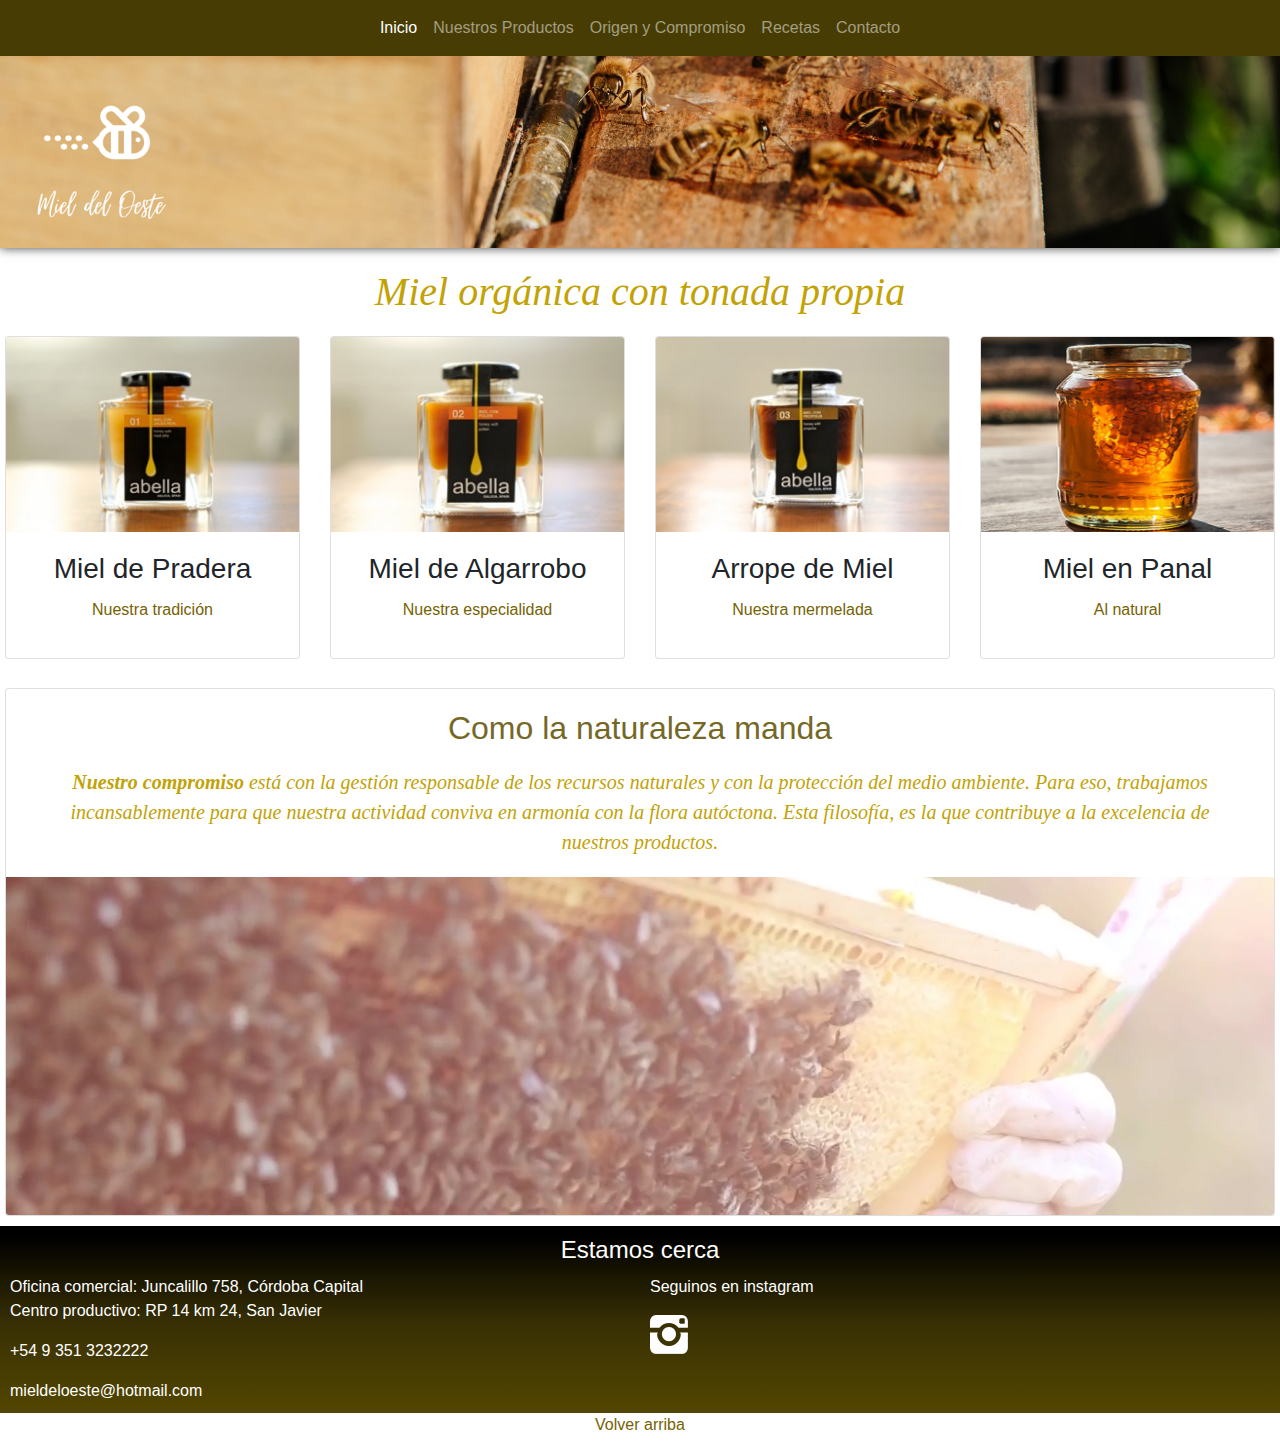
==== index.html @ 7d0bd78a "modifiqué el logo de la abeja y el href al index" ====
<!DOCTYPE html>
<html lang="en">

<head>
    <meta charset="UTF-8">
    <meta name="viewport" content="width=device-width, initial-scale=1, shrink-to-fit=no">
    <meta name="description" content="Somos productores de miel orgánica en las sierras de Córdoba. Envasada en origen sin aditivos ni conservantes. Del panal a tu mesa.">
    <meta name="keywords" content="miel, receta, caramelizada, te, propiedades, pollo, mostaza, galleta, house, mate, curar, pura, endulzar, dulce, mielina, argentina, azucarada, arrope, bebes, honey, bee, abeja, natural, nutrición, calidad, alimento, derivado">
    <link rel="icon" type="image/png" href="images/logo-abaja-color-sin-color-ico.png">
    <link rel="stylesheet" href="https://stackpath.bootstrapcdn.com/bootstrap/4.3.1/css/bootstrap.min.css"
        integrity="sha384-ggOyR0iXCbMQv3Xipma34MD+dH/1fQ784/j6cY/iJTQUOhcWr7x9JvoRxT2MZw1T" crossorigin="anonymous">
    <link rel="stylesheet" href="css/Styles.css">
    <link rel="preconnect" href="https://fonts.gstatic.com">
    <link href="https://fonts.googleapis.com/css2?family=Montserrat:wght@200;400;600&display=swap" rel="stylesheet">
    <title>Miel Orgánica | Miel del Oeste</title>
</head>

<body>
    <header class="header__fondo">
        <a name="arriba"></a>
        <nav class="navbar navbar-expand-lg navbar-dark" style="background-color: #473c03;">
            <button class="navbar-toggler" type="button" data-toggle="collapse" data-target="#navbarText"
                aria-controls="navbarText" aria-expanded="false" aria-label="Toggle navigation">
                <span class="navbar-toggler-icon"></span>
            </button>
            <div class="collapse navbar-collapse" id="navbarText">
                <ul class="navbar-nav mr-auto ml-auto">
                    <li class="nav-item active">
                        <a class="nav-link" href="index.html">Inicio <span
                                class="sr-only">(current)</span></a>
                    </li>
                    <li class="nav-item">
                        <a class="nav-link" href="pages/productos.html">Nuestros Productos</a>
                    </li>
                    <li class="nav-item">
                        <a class="nav-link" href="pages/origen-y-compromiso.html">Origen y Compromiso</a>
                    </li>
                    <li class="nav-item">
                        <a class="nav-link" href="pages/recetas.html">Recetas</a>
                    </li>
                    <li class="nav-item">
                        <a class="nav-link" href="pages/contacto.html">Contacto</a>
                    </li>
                </ul>
            </div>
        </nav>
        <div>
            <a href="index.html"><img src="images/logo-miel-del-oeste_sin-fondo.png"
                    width="15%" height="15%" style="display: block; margin-left:5px ;margin-right: auto;"
                    class="header__logo" data-toggle="tooltip" data-placement="right" title="Bzzz" alt="logo_abeja"></a>
        </div>
    </header>

    <section style="margin: 5px; text-align: center;">
        <h1 class="main__slogan">Miel orgánica con tonada propia</h1>
    </section>

    <section style="margin: 5px">
        <div class="row row-cols-1 row-cols-md-2">
            <div class="col mb-4">
                <div class="card">
                    <a href="pages/productos.html"><img src="images/miel-de-pradera.jpg" class="card-img-top imagen"
                            alt="miel de algarrobo"></a>
                    <div class="card-body">
                        <h3 class="card-title">Miel de Pradera</h3>
                        <a style="text-decoration: none; color:#756202" href="pages/productos.html">
                            <p>Nuestra tradición</p>
                        </a>
                    </div>
                </div>
            </div>
            <div class="col mb-4">
                <div class="card">
                    <a href="pages/productos.html"><img src="images/miel-de-algarrobo.jpg" class="card-img-top imagen"
                            alt="miel de algarrobo"></a>
                    <div class="card-body">
                        <h3 class="card-title">Miel de Algarrobo</h3>
                        <a style="text-decoration: none; color:#756202" href="pages/productos.html">
                            <p>Nuestra especialidad</p>
                        </a>
                    </div>
                </div>
            </div>
            <div class="col mb-4">
                <div class="card">
                    <a href="pages/productos.html"><img src="images/arrope-de-miel.jpg" class="card-img-top imagen"
                            alt="arrope de miel"></a>
                    <div class="card-body">
                        <h3 class="card-title">Arrope de Miel</h3>
                        <a style="text-decoration: none; color:#756202" href="pages/productos.html">
                            <p>Nuestra mermelada</p>
                        </a>
                    </div>
                </div>
            </div>
            <div class="col mb-4">
                <div class="card">
                    <a href="pages/productos.html"><img src="images/miel-en-panal.png" class="card-img-top imagen"
                            alt="miel en panal"></a>
                    <div class="card-body">
                        <h3 class="card-title">Miel en Panal</h3>
                        <a style="text-decoration: none; color:#756202" href="pages/productos.html">
                            <p>Al natural</p>
                        </a>
                    </div>
                </div>
            </div>
        </div>
    </section>

    <section style="margin: 5px">
        <div class="card">
            <div class="card-body">
                <h2 style="text-align: center">Como la naturaleza manda</h2>
                <p class="card-text main__parrafo">
                    <strong>Nuestro compromiso</strong> está con la gestión responsable de los recursos
                    naturales y
                    con la protección del medio ambiente. Para eso, trabajamos incansablemente para que nuestra
                    actividad
                    conviva en armonía con la flora autóctona. Esta filosofía, es la que contribuye a la excelencia de
                    nuestros productos.
                </p>
            </div>
            <video src="video/honey-bees.mp4" autoplay loop muted class="card-img-bottom" alt="abejas_volando"></video>
        </div>
    </section>

    <div class="footer__fondo">
        <footer>
            <h4 style="text-align: center; margin: 0px;">Estamos cerca</h4>
            <div id="footer__grid">
                <div class="item">
                    <p>Oficina comercial: Juncalillo 758, Córdoba Capital<br> Centro productivo: RP 14 km 24, San Javier
                    </p>
                    <p>+54 9 351 3232222</p>
                    <a style="text-decoration: none; color:white"
                        href="mailto:mieldeloeste@hotmail.com">mieldeloeste@hotmail.com</a>
                </div>
                <div class="item">
                    <p>Seguinos en instagram</p>
                    <a href=https://www.instagram.com/mieldeloeste><img src="images/logo-instagram.png"
                            alt="instagram"></a>
                </div>
            </div>
        </footer>
    </div>

    <div>
        <a class="footer__quitarLink" href="#arriba">
            <p style="text-align: center;">Volver arriba</p>
        </a>
    </div>
    <script src="https://code.jquery.com/jquery-3.3.1.slim.min.js"
        integrity="sha384-q8i/X+965DzO0rT7abK41JStQIAqVgRVzpbzo5smXKp4YfRvH+8abtTE1Pi6jizo"
        crossorigin="anonymous"></script>
    <script src="https://cdnjs.cloudflare.com/ajax/libs/popper.js/1.14.7/umd/popper.min.js"
        integrity="sha384-UO2eT0CpHqdSJQ6hJty5KVphtPhzWj9WO1clHTMGa3JDZwrnQq4sF86dIHNDz0W1"
        crossorigin="anonymous"></script>
    <script src="https://stackpath.bootstrapcdn.com/bootstrap/4.3.1/js/bootstrap.min.js"
        integrity="sha384-JjSmVgyd0p3pXB1rRibZUAYoIIy6OrQ6VrjIEaFf/nJGzIxFDsf4x0xIM+B07jRM"
        crossorigin="anonymous"></script>
    <script>
        $(function () {
            $('[data-toggle="tooltip"]').tooltip()
        })

        $(function () {
            $('[data-toggle="popover"]').popover()
        })
    </script>

</body>

</html>
---- css/Styles.css ----
@charset "UTF-8";
h1 {
  color: #F7DB4F; }

h2 {
  color: #756826; }

ul li {
  color: #756826; }

ol li {
  color: #756826; }

.parrafoSimple {
  color: #F7DB4F; }

.imagen {
  opacity: 1;
  display: block;
  width: 100%;
  height: auto;
  transition: .5s ease;
  backface-visibility: hidden; }

.card:hover .imagen {
  opacity: 0.3; }

h1 {
  text-align: center; }

body {
  margin: 0; }

/*Promo*/
/*Promo*/
/*Card-body Home*/
.card-body {
  text-align: center; }

/*Card-body Home*/
/*Menu Header*/
.header__fondo {
  background-image: url(../images/apiary_header.jpg);
  background-position: bottom;
  background-repeat: no-repeat;
  background-size: cover;
  position: relative;
  width: 100%;
  box-shadow: 0 0 10px rgba(0, 0, 0, 0.75); }

.header__logo:hover {
  transform: scale(1.1, 1.1); }

/*Menu Header*/
/*Footer*/
.footer__fondo {
  background-image: linear-gradient(to bottom, black, #383004, #534600);
  color: white;
  display: block;
  width: 100%;
  border-top: solid 10px black;
  margin: 10px 0px 0px 0px; }

#footer__grid {
  display: grid;
  grid-template-columns: 1fr 1fr; }

#footer__grid .item {
  border: hidden;
  padding: 10px; }

.footer__quitarLink {
  text-decoration: none;
  color: #756202; }

a:hover {
  text-decoration: none;
  color: black; }

a:active {
  text-decoration: none;
  color: grey; }

/*Footer*/
html {
  font-family: 'Montserrat', sans-serif; }

.main__slogan, .main__bajada, .main__parrafo, .main__promo {
  margin: 20px;
  text-align: center;
  height: 100%;
  color: #C2A204;
  font-family: 'Avantgarde', TeX Gyre Adventor, URW Gothic L, serif;
  font-style: oblique;
  font-size: 40px; }

.main__bajada {
  margin: 10px 10px 50px;
  font-size: 30px; }

.main__parrafo {
  font-size: 1.25rem; }

.main__promo {
  padding: 20px 0;
  height: auto;
  background-color: #F7DB4F;
  color: white;
  font-size: 1.25rem; }

/*INICIO*/
/*Grid Miel Orgánica*/
#productos {
  display: grid;
  grid-template-columns: 1fr 1fr 1fr 1fr;
  justify-content: space-around; }

#productos .item {
  border: hidden;
  padding: 5px;
  color: #C2A204;
  text-align: center; }

#productos .item:hover {
  opacity: 0.5; }

/*Grid Miel Orgánica*/
/*Flexbox de la home para video home*/
.contenidoHome {
  display: flex;
  flex-direction: row;
  justify-content: center;
  align-items: center;
  margin: 0px 5px; }

.contenidoHome .item {
  padding: 5px;
  margin: 0px 5px; }

/*Flexbox de la home para video home*/
/*RECETAS*/
/*Grid de la sección de recetas*/
#recetas {
  display: grid;
  grid-template-columns: auto;
  grid-template-rows: 1fr; }

#recetas .item {
  border: hidden;
  padding: 10px;
  text-align: center; }

#recetas .item:hover {
  transform: scale(1.1, 1.1); }

/*Grid de la sección de recetas*/
/*NUESTROS PRODUCTOS*/
/*Grid Nuestros Productos*/
#nuestrosProd {
  display: grid;
  grid-template-columns: 1fr 1fr;
  grid-template-rows: 1fr 1fr;
  justify-content: space-around;
  margin: 5px; }

#nuestrosProd .item {
  border: hidden;
  padding: 5px;
  text-align: center; }

/*Grid Nuestros Productos*/
/*ORIGEN Y COMPROMISO*/
/*Grid de Origen y ompromiso*/
#origen {
  display: grid;
  grid-template-columns: auto;
  grid-template-rows: 1fr;
  justify-content: space-around;
  margin: 5px; }

#origen .item {
  border: hidden;
  margin: 5px 20px 5px 5px;
  text-align: center; }

/*Grid de Origen y ompromiso*/
.main__promo {
  display: none; }
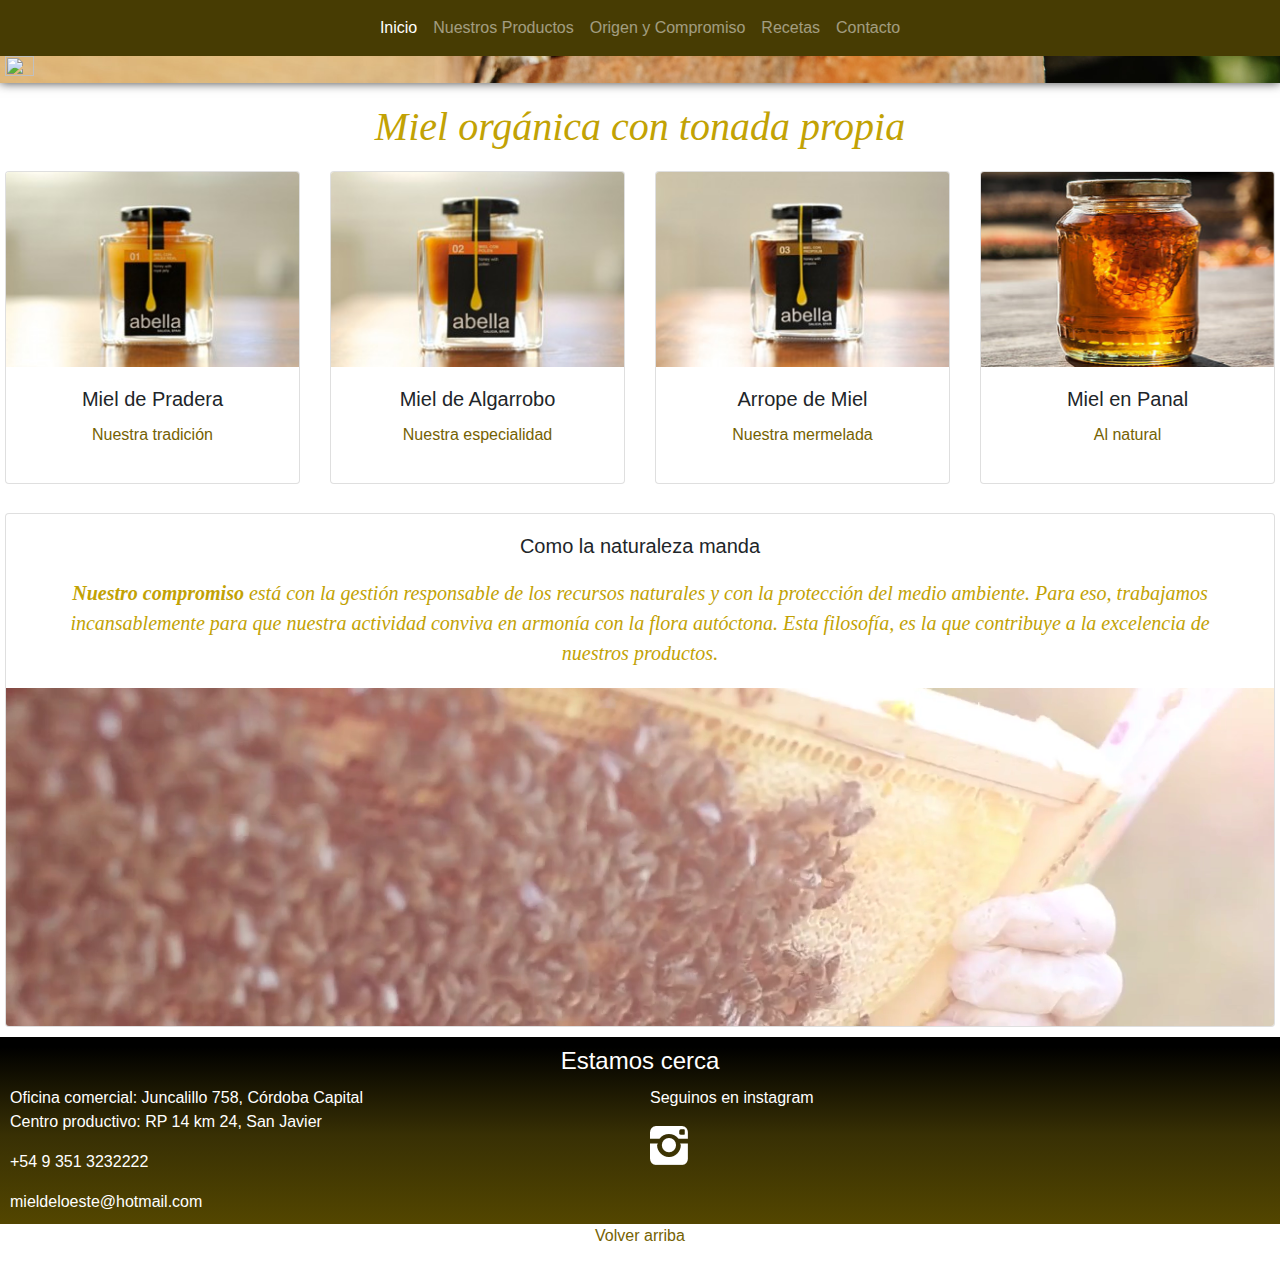
==== commit 0cf41b20: "corregí el index files" ====
--- a/index.html
+++ b/index.html
@@ -4,15 +4,13 @@
 <head>
     <meta charset="UTF-8">
     <meta name="viewport" content="width=device-width, initial-scale=1, shrink-to-fit=no">
-    <meta name="description" content="Somos productores de miel orgánica en las sierras de Córdoba. Envasada en origen sin aditivos ni conservantes. Del panal a tu mesa.">
-    <meta name="keywords" content="miel, receta, caramelizada, te, propiedades, pollo, mostaza, galleta, house, mate, curar, pura, endulzar, dulce, mielina, argentina, azucarada, arrope, bebes, honey, bee, abeja, natural, nutrición, calidad, alimento, derivado">
-    <link rel="icon" type="image/png" href="images/logo-abaja-color-sin-color-ico.png">
+    <link rel="icon" type="image/png"  href="images/logo-abaja-color-sin-color-ico.png">
     <link rel="stylesheet" href="https://stackpath.bootstrapcdn.com/bootstrap/4.3.1/css/bootstrap.min.css"
-        integrity="sha384-ggOyR0iXCbMQv3Xipma34MD+dH/1fQ784/j6cY/iJTQUOhcWr7x9JvoRxT2MZw1T" crossorigin="anonymous">
+    integrity="sha384-ggOyR0iXCbMQv3Xipma34MD+dH/1fQ784/j6cY/iJTQUOhcWr7x9JvoRxT2MZw1T" crossorigin="anonymous">
     <link rel="stylesheet" href="css/Styles.css">
     <link rel="preconnect" href="https://fonts.gstatic.com">
     <link href="https://fonts.googleapis.com/css2?family=Montserrat:wght@200;400;600&display=swap" rel="stylesheet">
-    <title>Miel Orgánica | Miel del Oeste</title>
+    <title>Miel del Oeste</title>
 </head>
 
 <body>
@@ -26,7 +24,7 @@
             <div class="collapse navbar-collapse" id="navbarText">
                 <ul class="navbar-nav mr-auto ml-auto">
                     <li class="nav-item active">
-                        <a class="nav-link" href="index.html">Inicio <span
+                        <a class="nav-link" href="../Trabajo Final/index.html">Inicio <span
                                 class="sr-only">(current)</span></a>
                     </li>
                     <li class="nav-item">
@@ -45,24 +43,23 @@
             </div>
         </nav>
         <div>
-            <a href="index.html"><img src="images/logo-miel-del-oeste_sin-fondo.png"
-                    width="15%" height="15%" style="display: block; margin-left:5px ;margin-right: auto;"
-                    class="header__logo" data-toggle="tooltip" data-placement="right" title="Bzzz" alt="logo_abeja"></a>
+            <a href="../Trabajo Final/index.html"><img
+                    src="../Trabajo Final/images/logo-miel-del-oeste_sin-fondo.png" width="15%" height="15%"
+                    style="display: block; margin-left:5px ;margin-right: auto;" class="header__logo"  data-toggle="tooltip" data-placement="right" title="Bzzz"></a>
         </div>
     </header>
 
     <section style="margin: 5px; text-align: center;">
-        <h1 class="main__slogan">Miel orgánica con tonada propia</h1>
+        <h2 class="main__slogan">Miel orgánica con tonada propia</h2>
     </section>
 
     <section style="margin: 5px">
         <div class="row row-cols-1 row-cols-md-2">
             <div class="col mb-4">
                 <div class="card">
-                    <a href="pages/productos.html"><img src="images/miel-de-pradera.jpg" class="card-img-top imagen"
-                            alt="miel de algarrobo"></a>
+                    <a href="pages/productos.html"><img src="images/miel-de-pradera.jpg" class="card-img-top imagen" alt="miel de algarrobo"></a>
                     <div class="card-body">
-                        <h3 class="card-title">Miel de Pradera</h3>
+                        <h5 class="card-title">Miel de Pradera</h5>
                         <a style="text-decoration: none; color:#756202" href="pages/productos.html">
                             <p>Nuestra tradición</p>
                         </a>
@@ -71,10 +68,9 @@
             </div>
             <div class="col mb-4">
                 <div class="card">
-                    <a href="pages/productos.html"><img src="images/miel-de-algarrobo.jpg" class="card-img-top imagen"
-                            alt="miel de algarrobo"></a>
+                    <a href="pages/productos.html"><img src="images/miel-de-algarrobo.jpg" class="card-img-top imagen" alt="miel de algarrobo"></a>
                     <div class="card-body">
-                        <h3 class="card-title">Miel de Algarrobo</h3>
+                        <h5 class="card-title">Miel de Algarrobo</h5>
                         <a style="text-decoration: none; color:#756202" href="pages/productos.html">
                             <p>Nuestra especialidad</p>
                         </a>
@@ -83,10 +79,9 @@
             </div>
             <div class="col mb-4">
                 <div class="card">
-                    <a href="pages/productos.html"><img src="images/arrope-de-miel.jpg" class="card-img-top imagen"
-                            alt="arrope de miel"></a>
+                    <a href="pages/productos.html"><img src="images/arrope-de-miel.jpg" class="card-img-top imagen" alt="arrope de miel"></a>
                     <div class="card-body">
-                        <h3 class="card-title">Arrope de Miel</h3>
+                        <h5 class="card-title">Arrope de Miel</h5>
                         <a style="text-decoration: none; color:#756202" href="pages/productos.html">
                             <p>Nuestra mermelada</p>
                         </a>
@@ -95,10 +90,9 @@
             </div>
             <div class="col mb-4">
                 <div class="card">
-                    <a href="pages/productos.html"><img src="images/miel-en-panal.png" class="card-img-top imagen"
-                            alt="miel en panal"></a>
+                    <a href="pages/productos.html"><img src="images/miel-en-panal.png" class="card-img-top imagen" alt="miel en panal"></a>
                     <div class="card-body">
-                        <h3 class="card-title">Miel en Panal</h3>
+                        <h5 class="card-title">Miel en Panal</h5>
                         <a style="text-decoration: none; color:#756202" href="pages/productos.html">
                             <p>Al natural</p>
                         </a>
@@ -111,17 +105,16 @@
     <section style="margin: 5px">
         <div class="card">
             <div class="card-body">
-                <h2 style="text-align: center">Como la naturaleza manda</h2>
+                <h5 style="text-align: center">Como la naturaleza manda</h5>
                 <p class="card-text main__parrafo">
                     <strong>Nuestro compromiso</strong> está con la gestión responsable de los recursos
                     naturales y
                     con la protección del medio ambiente. Para eso, trabajamos incansablemente para que nuestra
                     actividad
                     conviva en armonía con la flora autóctona. Esta filosofía, es la que contribuye a la excelencia de
-                    nuestros productos.
-                </p>
+                    nuestros productos. </p>
             </div>
-            <video src="video/honey-bees.mp4" autoplay loop muted class="card-img-bottom" alt="abejas_volando"></video>
+            <video src="video/honey-bees.mp4" autoplay loop muted class="card-img-bottom" alt="abejas volando"></video>
         </div>
     </section>
 
@@ -138,8 +131,7 @@
                 </div>
                 <div class="item">
                     <p>Seguinos en instagram</p>
-                    <a href=https://www.instagram.com/mieldeloeste><img src="images/logo-instagram.png"
-                            alt="instagram"></a>
+                    <a href=https://www.instagram.com/mieldeloeste><img src="images/logo-instagram.png"></a>
                 </div>
             </div>
         </footer>
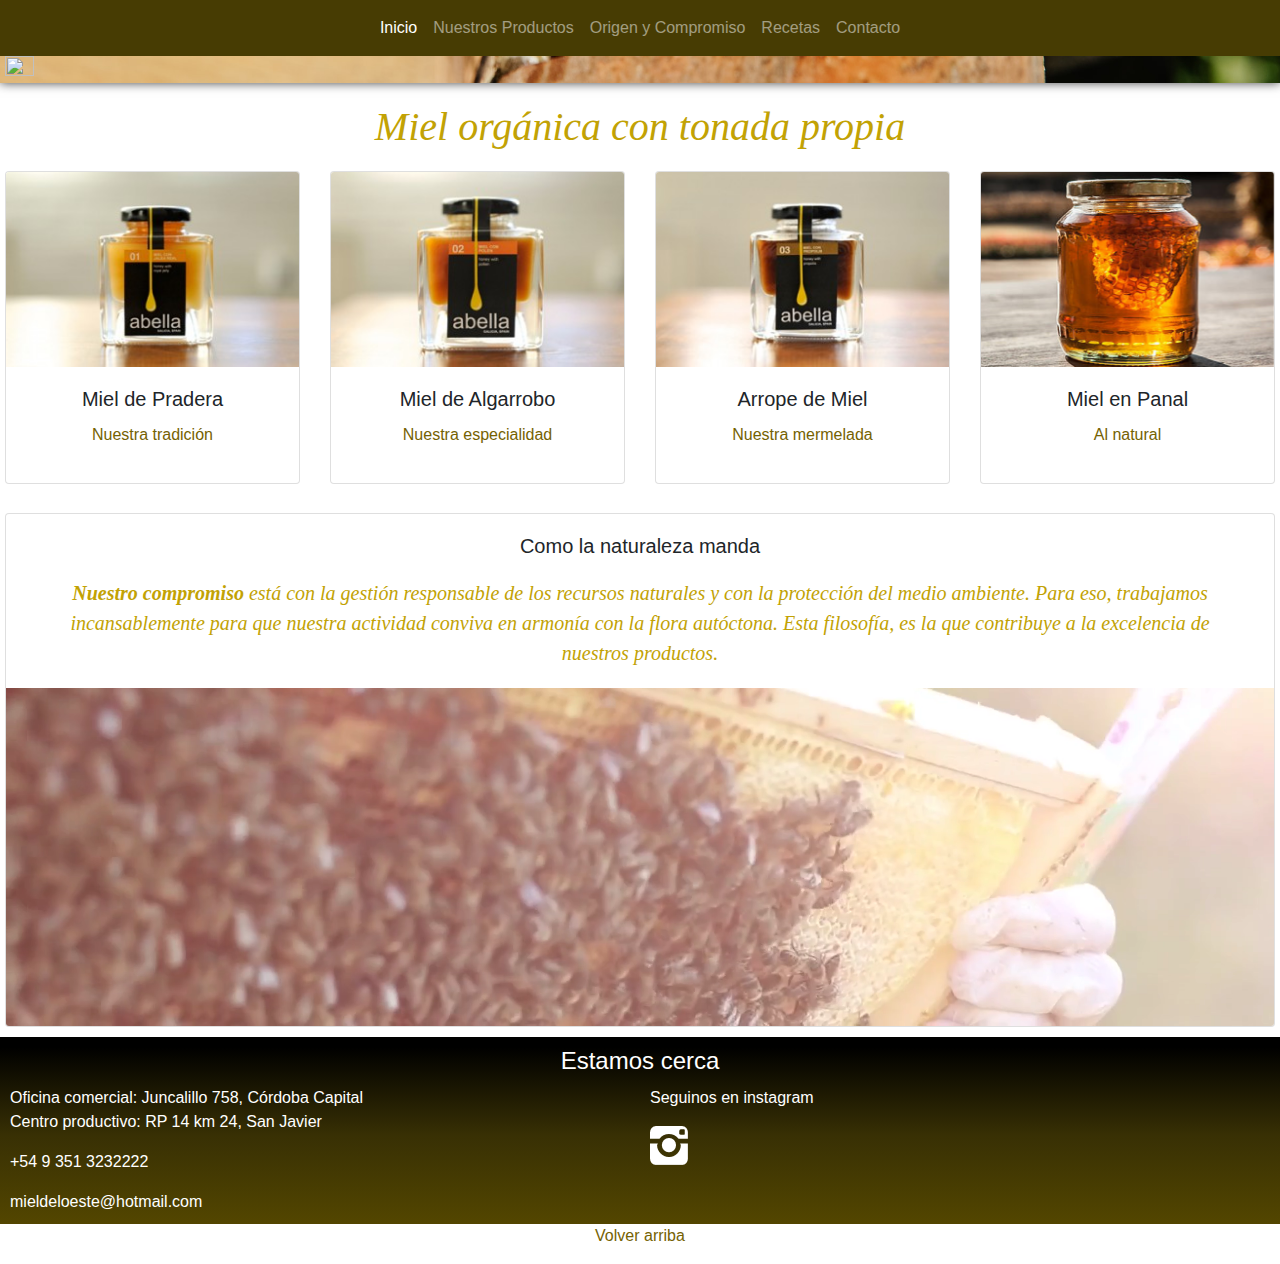
==== commit cfa5f9db: "volví a modidicar el index por miel_del_oeste en los links de trabajo final" ====
--- a/index.html
+++ b/index.html
@@ -24,7 +24,7 @@
             <div class="collapse navbar-collapse" id="navbarText">
                 <ul class="navbar-nav mr-auto ml-auto">
                     <li class="nav-item active">
-                        <a class="nav-link" href="../Trabajo Final/index.html">Inicio <span
+                        <a class="nav-link" href="../miel_del_oeste/index.html">Inicio <span
                                 class="sr-only">(current)</span></a>
                     </li>
                     <li class="nav-item">
@@ -43,8 +43,8 @@
             </div>
         </nav>
         <div>
-            <a href="../Trabajo Final/index.html"><img
-                    src="../Trabajo Final/images/logo-miel-del-oeste_sin-fondo.png" width="15%" height="15%"
+            <a href="../miel_del_oeste/index.html"><img
+                    src="../miel_del_oeste/images/logo-miel-del-oeste_sin-fondo.png" width="15%" height="15%"
                     style="display: block; margin-left:5px ;margin-right: auto;" class="header__logo"  data-toggle="tooltip" data-placement="right" title="Bzzz"></a>
         </div>
     </header>
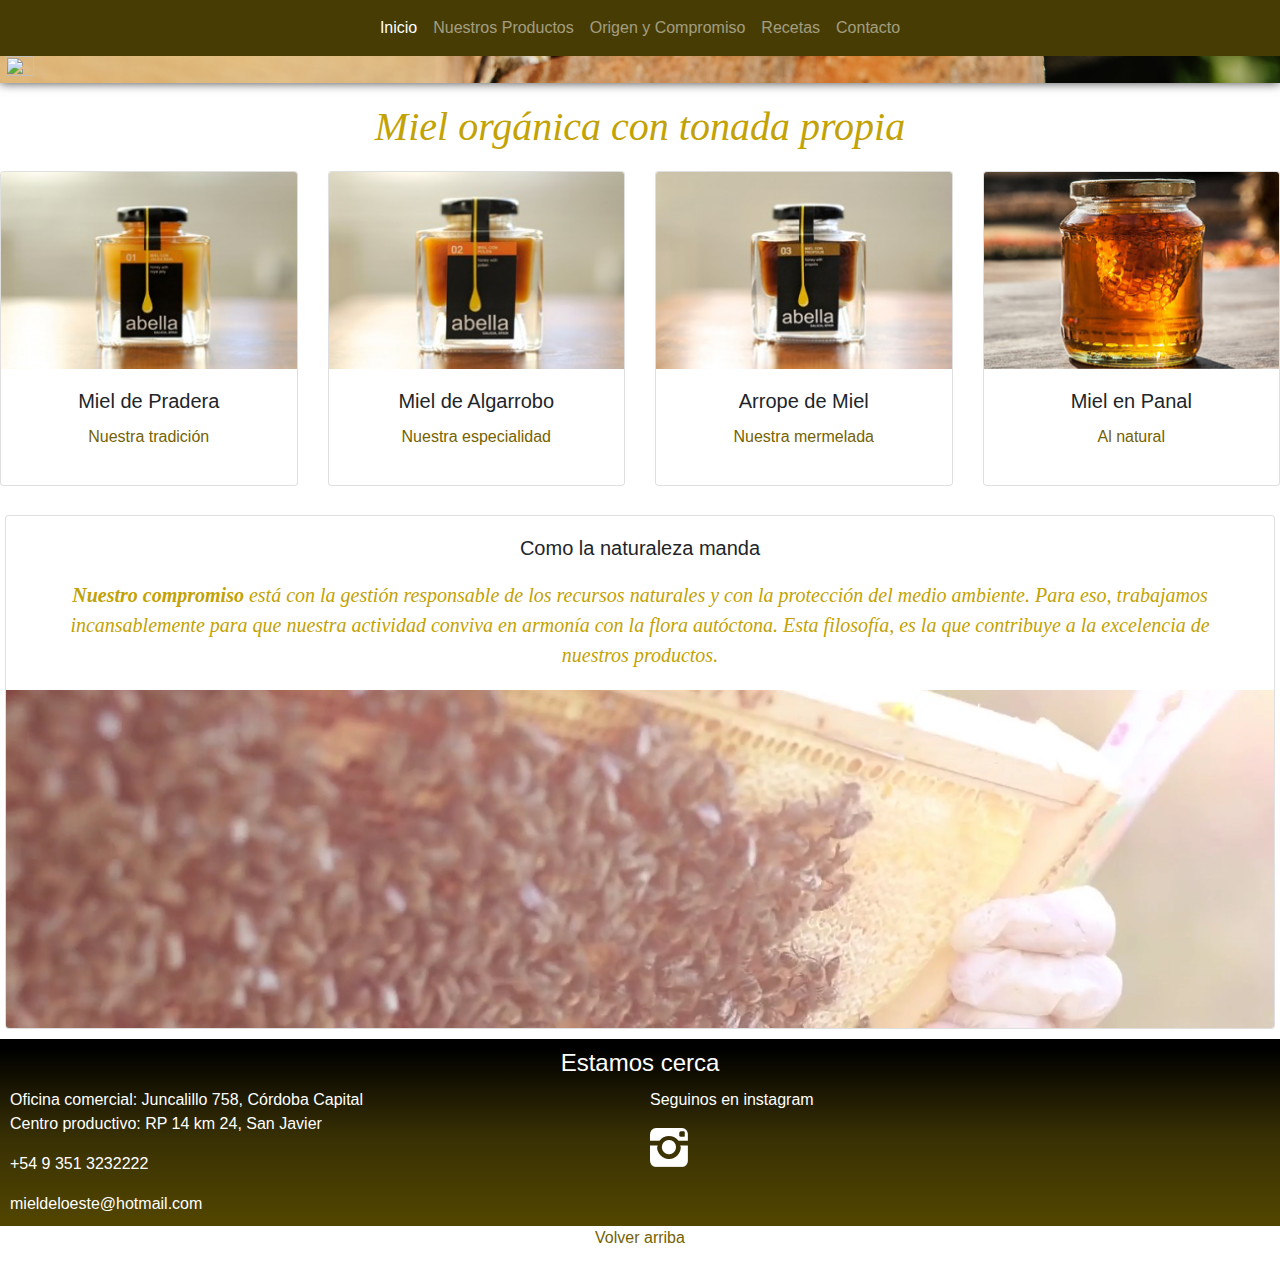
==== commit c0a0f026: "index" ====
--- a/index.html
+++ b/index.html
@@ -53,7 +53,7 @@
         <h2 class="main__slogan">Miel orgánica con tonada propia</h2>
     </section>
 
-    <section style="margin: 5px">
+    <section style="margin: 5px 0px">
         <div class="row row-cols-1 row-cols-md-2">
             <div class="col mb-4">
                 <div class="card">
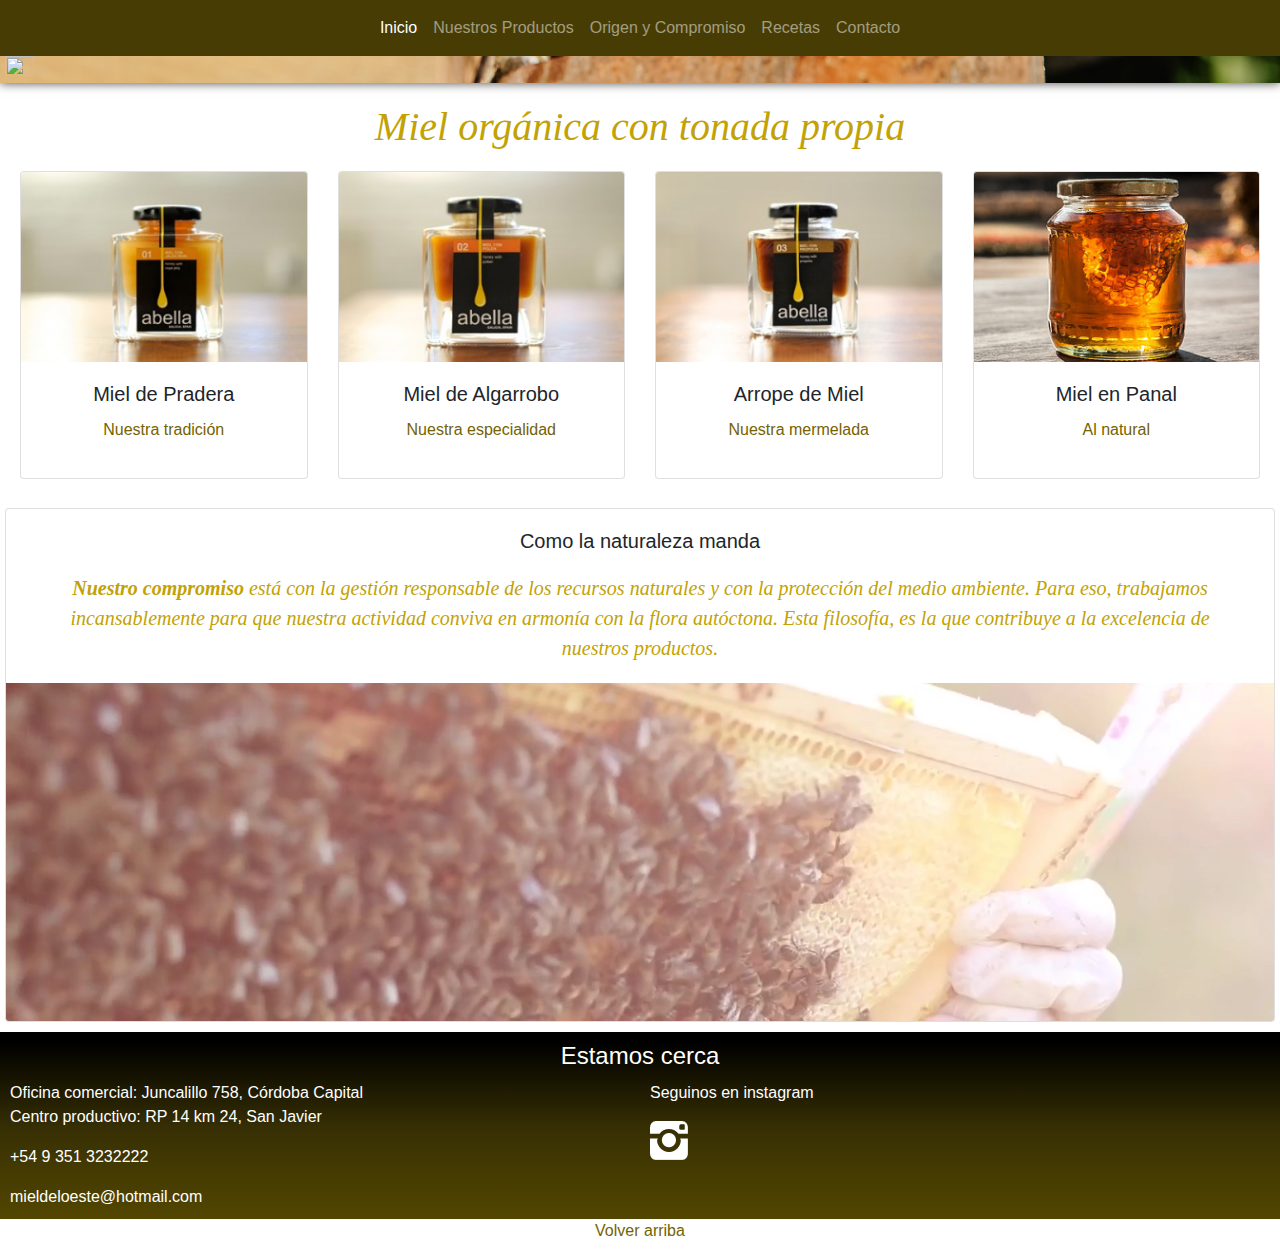
==== commit 396cb553: "logré acomodar las cajas de los productos en el index" ====
--- a/index.html
+++ b/index.html
@@ -53,8 +53,8 @@
         <h2 class="main__slogan">Miel orgánica con tonada propia</h2>
     </section>
 
-    <section style="margin: 5px 0px">
-        <div class="row row-cols-1 row-cols-md-2">
+    <section style="margin: 5px">
+        <div style="margin: 0px" class="row row-cols-1 row-cols-md-2">
             <div class="col mb-4">
                 <div class="card">
                     <a href="pages/productos.html"><img src="images/miel-de-pradera.jpg" class="card-img-top imagen" alt="miel de algarrobo"></a>
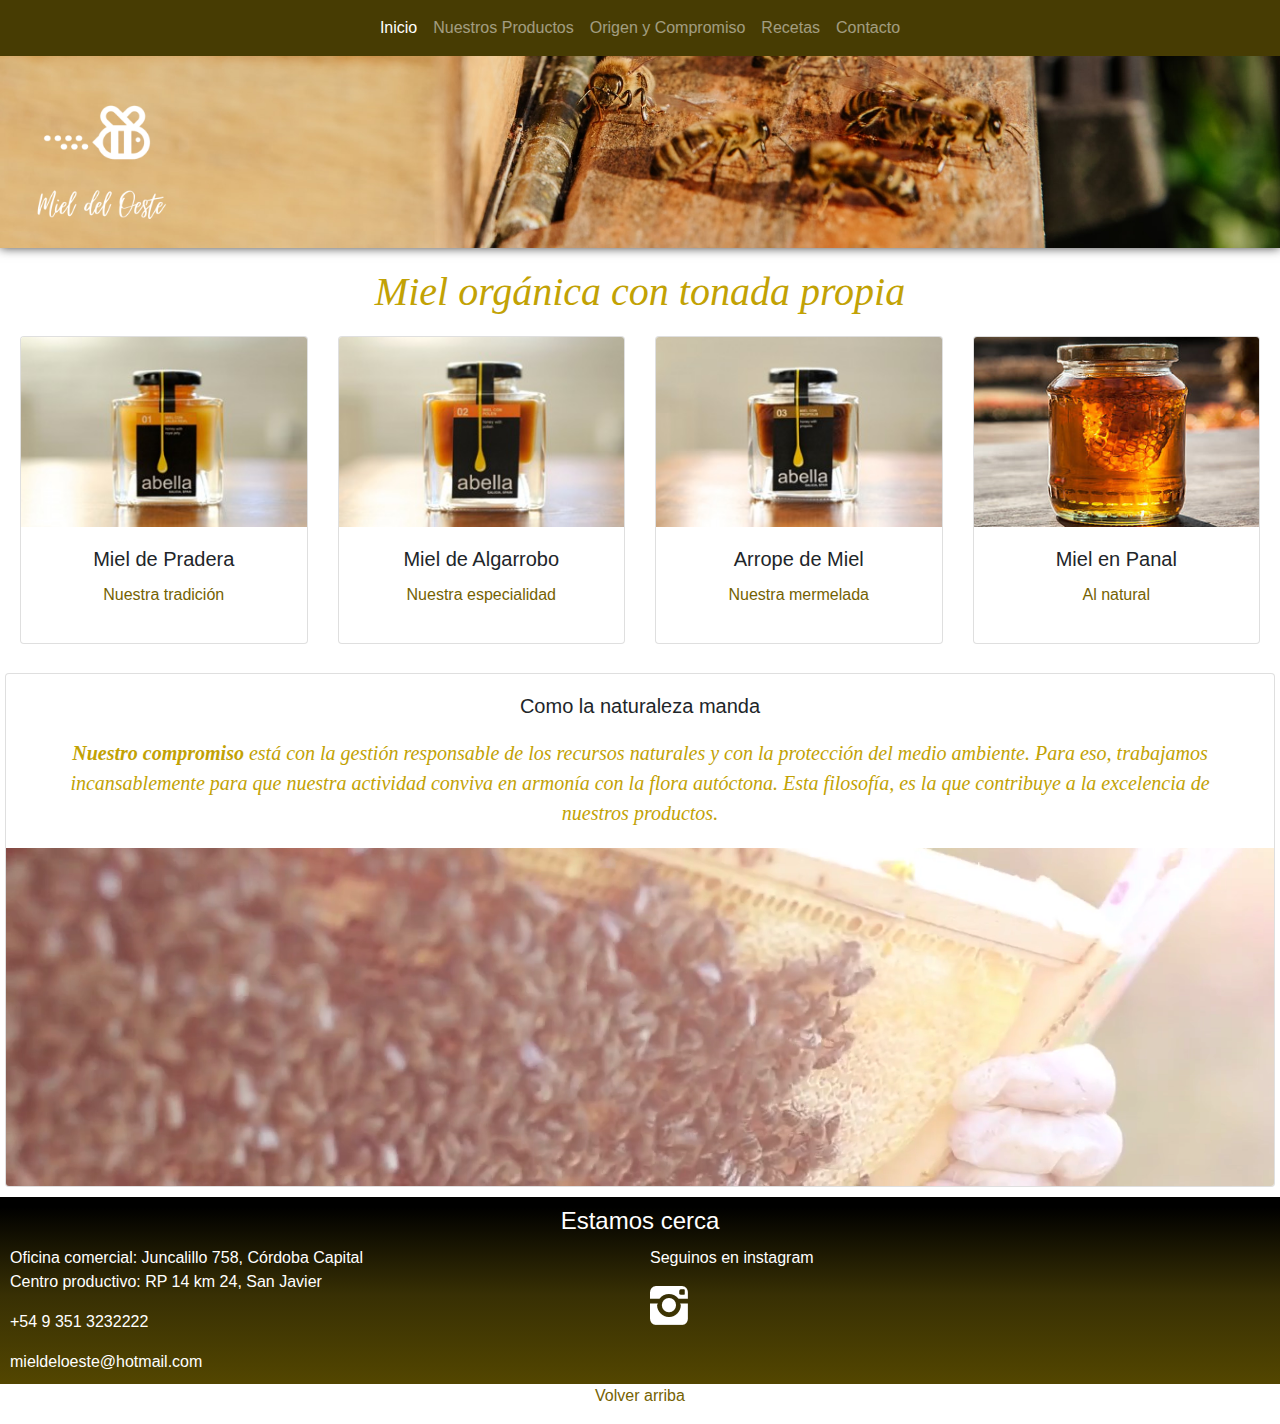
==== commit d605abb9: "subo a github" ====
--- a/index.html
+++ b/index.html
@@ -24,7 +24,7 @@
             <div class="collapse navbar-collapse" id="navbarText">
                 <ul class="navbar-nav mr-auto ml-auto">
                     <li class="nav-item active">
-                        <a class="nav-link" href="../miel_del_oeste/index.html">Inicio <span
+                        <a class="nav-link" href="index.html">Inicio <span
                                 class="sr-only">(current)</span></a>
                     </li>
                     <li class="nav-item">
@@ -43,8 +43,8 @@
             </div>
         </nav>
         <div>
-            <a href="../miel_del_oeste/index.html"><img
-                    src="../miel_del_oeste/images/logo-miel-del-oeste_sin-fondo.png" width="15%" height="15%"
+            <a href="index.html"><img
+                    src="images/logo-miel-del-oeste_sin-fondo.png" width="15%" height="15%"
                     style="display: block; margin-left:5px ;margin-right: auto;" class="header__logo"  data-toggle="tooltip" data-placement="right" title="Bzzz"></a>
         </div>
     </header>
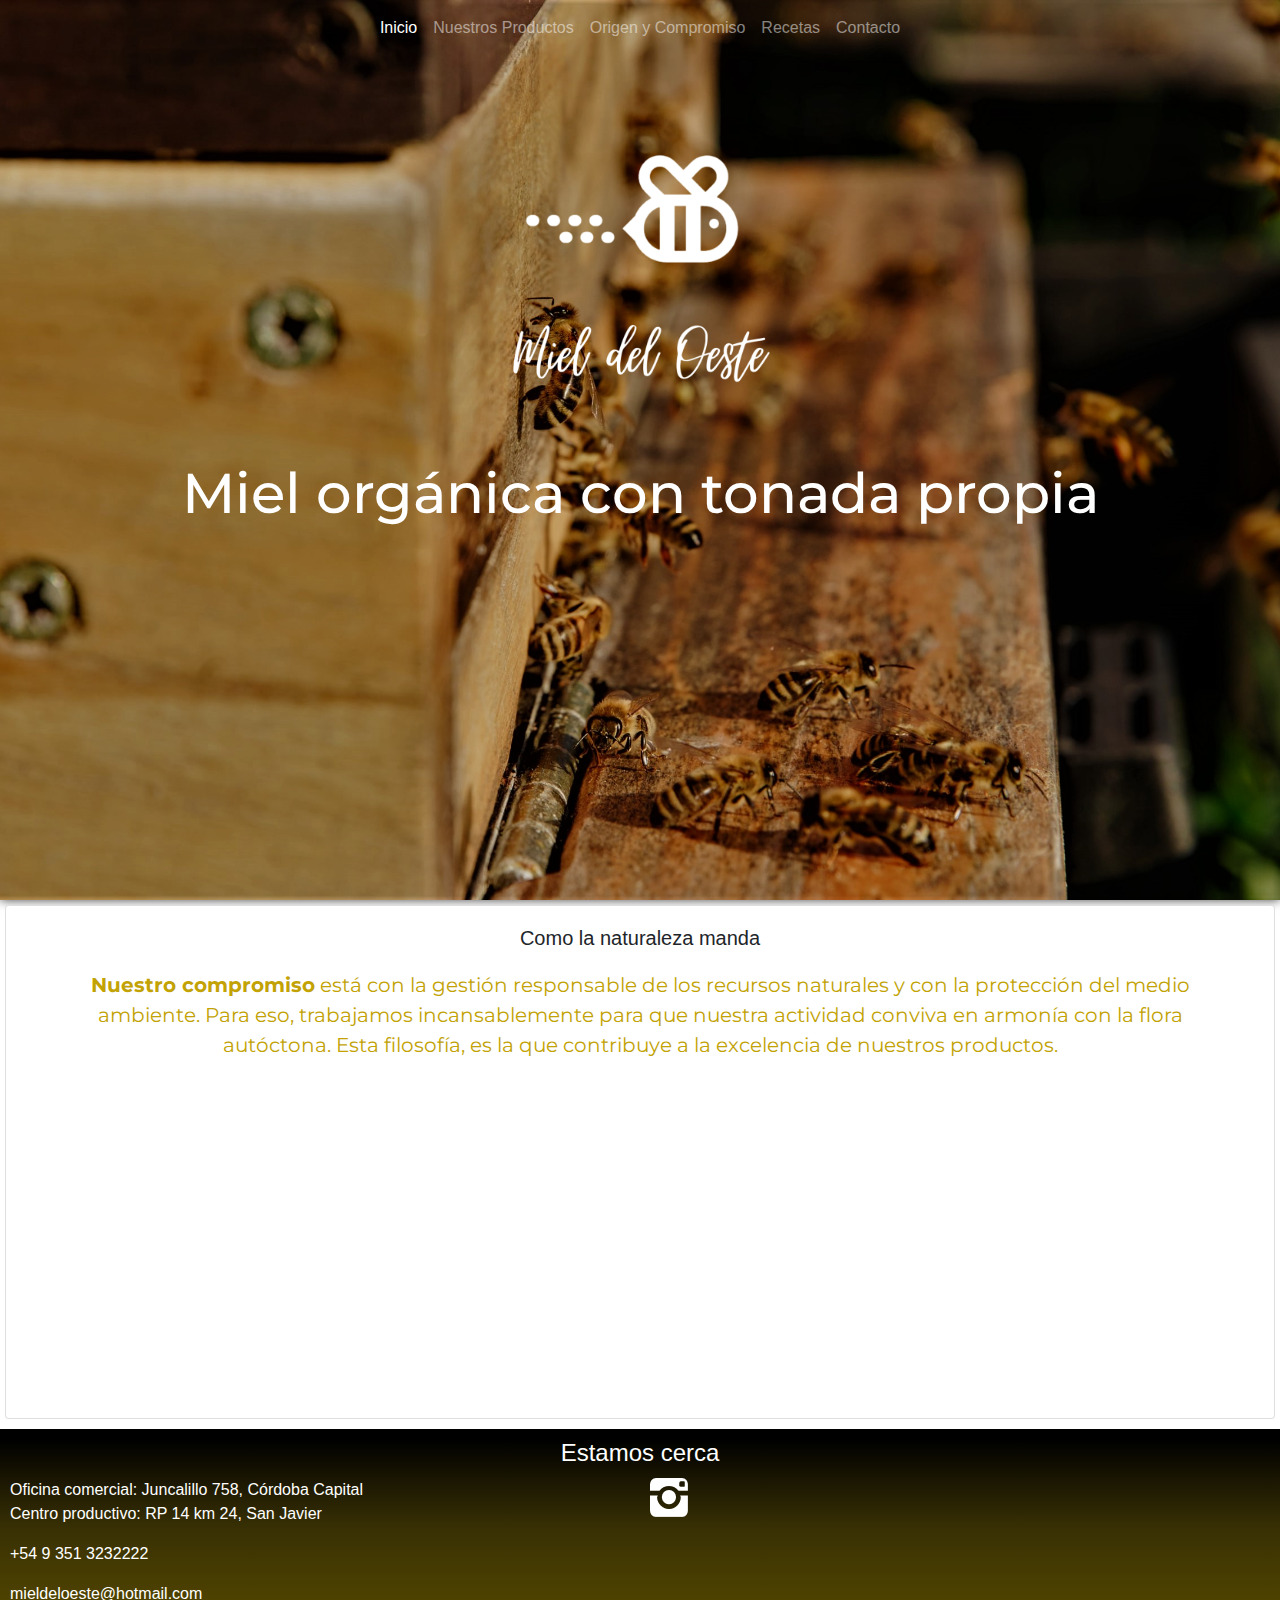
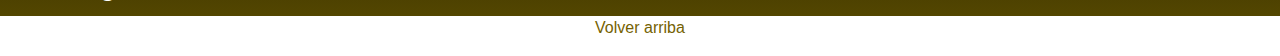
==== commit 1742425a: "modificaciones de entrega 4. Cambié el index.html para evolucionarlo" ====
--- a/index.html
+++ b/index.html
@@ -4,28 +4,28 @@
 <head>
     <meta charset="UTF-8">
     <meta name="viewport" content="width=device-width, initial-scale=1, shrink-to-fit=no">
-    <link rel="icon" type="image/png"  href="images/logo-abaja-color-sin-color-ico.png">
+    <link rel="icon" type="image/png" href="images/logo-abaja-color-sin-color-ico.png">
     <link rel="stylesheet" href="https://stackpath.bootstrapcdn.com/bootstrap/4.3.1/css/bootstrap.min.css"
-    integrity="sha384-ggOyR0iXCbMQv3Xipma34MD+dH/1fQ784/j6cY/iJTQUOhcWr7x9JvoRxT2MZw1T" crossorigin="anonymous">
+        integrity="sha384-ggOyR0iXCbMQv3Xipma34MD+dH/1fQ784/j6cY/iJTQUOhcWr7x9JvoRxT2MZw1T" crossorigin="anonymous">
     <link rel="stylesheet" href="css/Styles.css">
     <link rel="preconnect" href="https://fonts.gstatic.com">
-    <link href="https://fonts.googleapis.com/css2?family=Montserrat:wght@200;400;600&display=swap" rel="stylesheet">
+    <link href="https://fonts.googleapis.com/css2?family=Montserrat:ital,wght@0,100;0,200;1,100;1,200&display=swap"
+        rel="stylesheet">
     <title>Miel del Oeste</title>
 </head>
 
 <body>
     <header class="header__fondo">
         <a name="arriba"></a>
-        <nav class="navbar navbar-expand-lg navbar-dark" style="background-color: #473c03;">
+        <nav class="navbar navbar-expand-lg navbar-dark" style="background-color:transparent;">
             <button class="navbar-toggler" type="button" data-toggle="collapse" data-target="#navbarText"
                 aria-controls="navbarText" aria-expanded="false" aria-label="Toggle navigation">
                 <span class="navbar-toggler-icon"></span>
             </button>
             <div class="collapse navbar-collapse" id="navbarText">
-                <ul class="navbar-nav mr-auto ml-auto">
+                <ul class="navbar-nav m-auto ml-auto">
                     <li class="nav-item active">
-                        <a class="nav-link" href="index.html">Inicio <span
-                                class="sr-only">(current)</span></a>
+                        <a class="nav-link" href="index.html">Inicio <span class="sr-only">(current)</span></a>
                     </li>
                     <li class="nav-item">
                         <a class="nav-link" href="pages/productos.html">Nuestros Productos</a>
@@ -42,65 +42,19 @@
                 </ul>
             </div>
         </nav>
-        <div>
-            <a href="index.html"><img
-                    src="images/logo-miel-del-oeste_sin-fondo.png" width="15%" height="15%"
-                    style="display: block; margin-left:5px ;margin-right: auto;" class="header__logo"  data-toggle="tooltip" data-placement="right" title="Bzzz"></a>
+
+        <img src="images/logo-miel-del-oeste_sin-fondo.png" class="header__logo" data-toggle="tooltip"
+            data-placement="right" title="Bzzz"></a>
+
+        <div class="container h-100">
+            <div class="d-flex h-100 text-center align-items-center">
+                <div class="w-100 text-white">
+                    <h1 class="main__slogan" style="color:white">Miel orgánica con tonada propia</h1>
+                </div>
+            </div>
         </div>
     </header>
 
-    <section style="margin: 5px; text-align: center;">
-        <h2 class="main__slogan">Miel orgánica con tonada propia</h2>
-    </section>
-
-    <section style="margin: 5px">
-        <div style="margin: 0px" class="row row-cols-1 row-cols-md-2">
-            <div class="col mb-4">
-                <div class="card">
-                    <a href="pages/productos.html"><img src="images/miel-de-pradera.jpg" class="card-img-top imagen" alt="miel de algarrobo"></a>
-                    <div class="card-body">
-                        <h5 class="card-title">Miel de Pradera</h5>
-                        <a style="text-decoration: none; color:#756202" href="pages/productos.html">
-                            <p>Nuestra tradición</p>
-                        </a>
-                    </div>
-                </div>
-            </div>
-            <div class="col mb-4">
-                <div class="card">
-                    <a href="pages/productos.html"><img src="images/miel-de-algarrobo.jpg" class="card-img-top imagen" alt="miel de algarrobo"></a>
-                    <div class="card-body">
-                        <h5 class="card-title">Miel de Algarrobo</h5>
-                        <a style="text-decoration: none; color:#756202" href="pages/productos.html">
-                            <p>Nuestra especialidad</p>
-                        </a>
-                    </div>
-                </div>
-            </div>
-            <div class="col mb-4">
-                <div class="card">
-                    <a href="pages/productos.html"><img src="images/arrope-de-miel.jpg" class="card-img-top imagen" alt="arrope de miel"></a>
-                    <div class="card-body">
-                        <h5 class="card-title">Arrope de Miel</h5>
-                        <a style="text-decoration: none; color:#756202" href="pages/productos.html">
-                            <p>Nuestra mermelada</p>
-                        </a>
-                    </div>
-                </div>
-            </div>
-            <div class="col mb-4">
-                <div class="card">
-                    <a href="pages/productos.html"><img src="images/miel-en-panal.png" class="card-img-top imagen" alt="miel en panal"></a>
-                    <div class="card-body">
-                        <h5 class="card-title">Miel en Panal</h5>
-                        <a style="text-decoration: none; color:#756202" href="pages/productos.html">
-                            <p>Al natural</p>
-                        </a>
-                    </div>
-                </div>
-            </div>
-        </div>
-    </section>
 
     <section style="margin: 5px">
         <div class="card">
@@ -112,7 +66,8 @@
                     con la protección del medio ambiente. Para eso, trabajamos incansablemente para que nuestra
                     actividad
                     conviva en armonía con la flora autóctona. Esta filosofía, es la que contribuye a la excelencia de
-                    nuestros productos. </p>
+                    nuestros productos.
+                </p>
             </div>
             <video src="video/honey-bees.mp4" autoplay loop muted class="card-img-bottom" alt="abejas volando"></video>
         </div>
@@ -130,7 +85,6 @@
                         href="mailto:mieldeloeste@hotmail.com">mieldeloeste@hotmail.com</a>
                 </div>
                 <div class="item">
-                    <p>Seguinos en instagram</p>
                     <a href=https://www.instagram.com/mieldeloeste><img src="images/logo-instagram.png"></a>
                 </div>
             </div>
--- a/css/Styles.css
+++ b/css/Styles.css
@@ -21,9 +21,6 @@
   height: auto;
   transition: .5s ease;
   backface-visibility: hidden; }
-
-.card:hover .imagen {
-  opacity: 0.3; }
 
 h1 {
   text-align: center; }
@@ -45,11 +42,29 @@
   background-repeat: no-repeat;
   background-size: cover;
   position: relative;
+  min-height: 100vh;
+  box-shadow: 0 0 10px rgba(0, 0, 0, 0.75); }
+
+.header__logo {
+  display: block;
+  margin-left: auto;
+  margin-right: auto;
+  width: calc(30vw); }
+
+.header__fondo-pages {
+  background-image: url(../images/apiary_header.jpg);
+  background-position: bottom;
+  background-repeat: no-repeat;
+  background-size: cover;
+  position: relative;
   width: 100%;
   box-shadow: 0 0 10px rgba(0, 0, 0, 0.75); }
 
-.header__logo:hover {
-  transform: scale(1.1, 1.1); }
+.header__logo-pages {
+  display: block;
+  margin-left: auto;
+  margin-right: auto;
+  width: 30vh; }
 
 /*Menu Header*/
 /*Footer*/
@@ -82,6 +97,31 @@
   color: grey; }
 
 /*Footer*/
+/*Botón enviar*/
+.boton {
+  display: inline-block;
+  font-weight: 400;
+  color: #212529;
+  text-align: center;
+  vertical-align: middle;
+  -webkit-user-select: none;
+  -moz-user-select: none;
+  -ms-user-select: none;
+  user-select: none;
+  background-color: transparent;
+  border: 1px solid transparent;
+  padding: 0.375rem 0.75rem;
+  font-size: 1rem;
+  line-height: 1.5;
+  border-radius: 0.25rem;
+  transition: color 0.15s ease-in-out, background-color 0.15s ease-in-out, border-color 0.15s ease-in-out, box-shadow 0.15s ease-in-out; }
+
+.botonEnviar {
+  color: #fff;
+  background-color: #F7DB4F;
+  border-color: #F7DB4F; }
+
+/*Botón enviar*/
 html {
   font-family: 'Montserrat', sans-serif; }
 
@@ -90,9 +130,8 @@
   text-align: center;
   height: 100%;
   color: #C2A204;
-  font-family: 'Avantgarde', TeX Gyre Adventor, URW Gothic L, serif;
-  font-style: oblique;
-  font-size: 40px; }
+  font-family: 'Montserrat', sans-serif;
+  font-size: 3.5rem; }
 
 .main__bajada {
   margin: 10px 10px 50px;
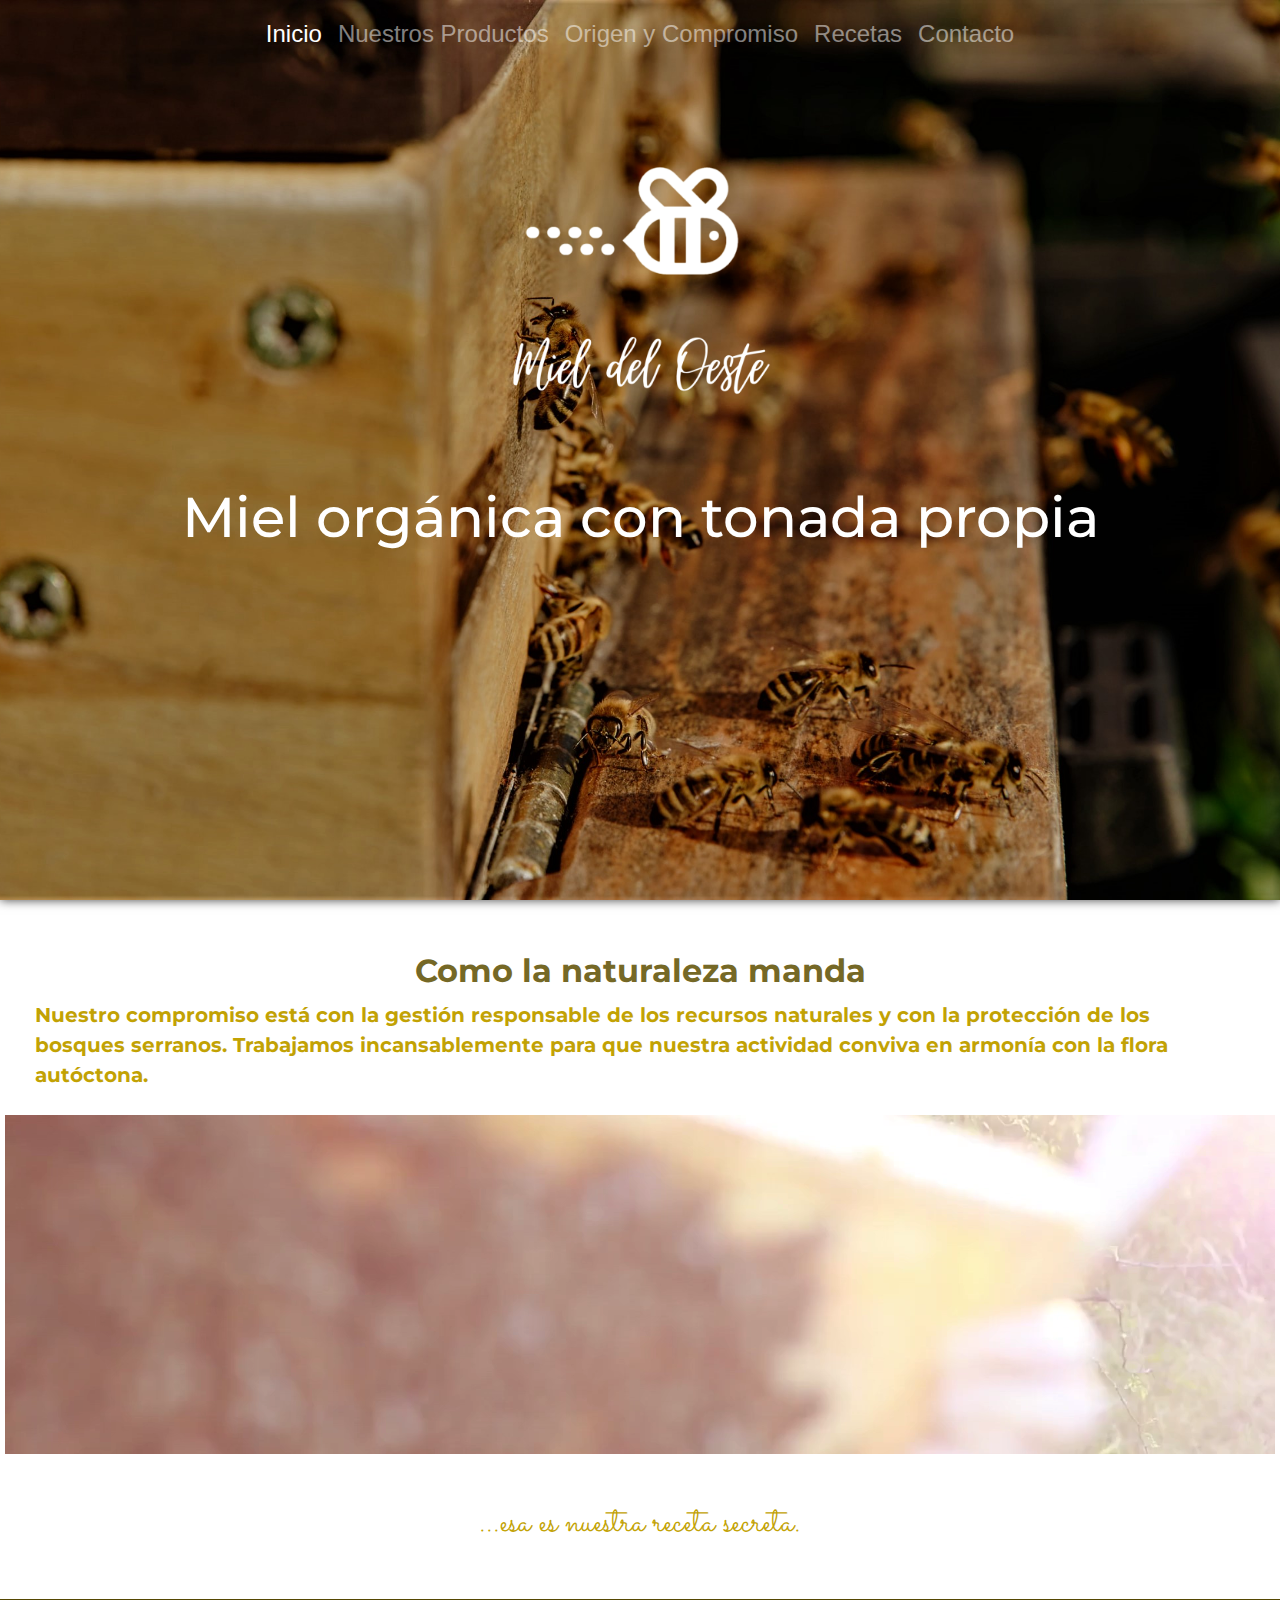
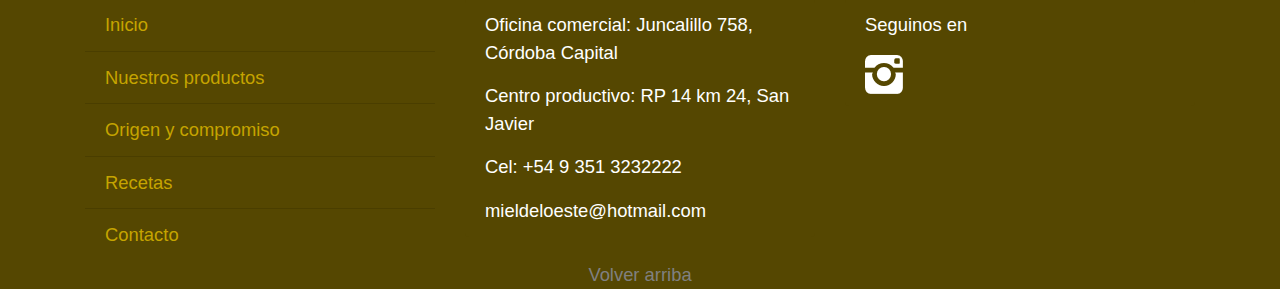
==== commit 2af3e3ad: "útlimas modificaciones para entrega final" ====
--- a/index.html
+++ b/index.html
@@ -7,7 +7,10 @@
     <link rel="icon" type="image/png" href="images/logo-abaja-color-sin-color-ico.png">
     <link rel="stylesheet" href="https://stackpath.bootstrapcdn.com/bootstrap/4.3.1/css/bootstrap.min.css"
         integrity="sha384-ggOyR0iXCbMQv3Xipma34MD+dH/1fQ784/j6cY/iJTQUOhcWr7x9JvoRxT2MZw1T" crossorigin="anonymous">
+    <link rel="preconnect" href="https://fonts.gstatic.com">
+    <link href="https://fonts.googleapis.com/css2?family=Sacramento&display=swap" rel="stylesheet">
     <link rel="stylesheet" href="css/Styles.css">
+    <link href="https://unpkg.com/aos@2.3.1/dist/aos.css" rel="stylesheet">
     <link rel="preconnect" href="https://fonts.gstatic.com">
     <link href="https://fonts.googleapis.com/css2?family=Montserrat:ital,wght@0,100;0,200;1,100;1,200&display=swap"
         rel="stylesheet">
@@ -23,9 +26,9 @@
                 <span class="navbar-toggler-icon"></span>
             </button>
             <div class="collapse navbar-collapse" id="navbarText">
-                <ul class="navbar-nav m-auto ml-auto">
+                <ul class="navbar-nav m-auto ml-auto; header__font">
                     <li class="nav-item active">
-                        <a class="nav-link" href="index.html">Inicio <span class="sr-only">(current)</span></a>
+                        <a class="nav-link" href="index.html">Inicio<span class="sr-only">(current)</span></a>
                     </li>
                     <li class="nav-item">
                         <a class="nav-link" href="pages/productos.html">Nuestros Productos</a>
@@ -57,45 +60,69 @@
 
 
     <section style="margin: 5px">
-        <div class="card">
+        <div class="card" style="border:hidden">
             <div class="card-body">
-                <h5 style="text-align: center">Como la naturaleza manda</h5>
-                <p class="card-text main__parrafo">
-                    <strong>Nuestro compromiso</strong> está con la gestión responsable de los recursos
+                <h2>Como la naturaleza manda</h2>
+                <p class="card-text main__bajada">
+                    Nuestro compromiso está con la gestión responsable de los recursos
                     naturales y
-                    con la protección del medio ambiente. Para eso, trabajamos incansablemente para que nuestra
+                    con la protección de los bosques serranos. Trabajamos incansablemente para que nuestra
                     actividad
-                    conviva en armonía con la flora autóctona. Esta filosofía, es la que contribuye a la excelencia de
-                    nuestros productos.
+                    conviva en armonía con la flora autóctona.
                 </p>
-            </div>
-            <video src="video/honey-bees.mp4" autoplay loop muted class="card-img-bottom" alt="abejas volando"></video>
+            </div Style="padding: 2rem">
+        </div>
+    </section>
+    <section style="margin: 5px">
+        <div class="card" style="border:hidden">
+            <video src="video/honey-bees.mp4" autoplay loop muted class="card-img-bottom; video__index"
+                alt="abejas volando"></video>
+        </div>
+    </section>
+    <section style="margin: 5px">
+        <div class="card" style="border:hidden">
+            <p class="card-text bajada">
+                ...esa es nuestra receta secreta.
+            </p>
         </div>
     </section>
 
-    <div class="footer__fondo">
-        <footer>
-            <h4 style="text-align: center; margin: 0px;">Estamos cerca</h4>
-            <div id="footer__grid">
-                <div class="item">
-                    <p>Oficina comercial: Juncalillo 758, Córdoba Capital<br> Centro productivo: RP 14 km 24, San Javier
-                    </p>
-                    <p>+54 9 351 3232222</p>
-                    <a style="text-decoration: none; color:white"
-                        href="mailto:mieldeloeste@hotmail.com">mieldeloeste@hotmail.com</a>
-                </div>
-                <div class="item">
-                    <a href=https://www.instagram.com/mieldeloeste><img src="images/logo-instagram.png"></a>
-                </div>
+<section style="background-color:#554701; margin-top: 3rem;">
+    <div class="container">
+        <div class="row">
+            <div class="col-lg-4 col-md-6 col-sm-12">
+                <ul class="list-group list-group-flush">
+                    <li class="list-group-item" style="background-color: #554701"><a class="footer__quitarLink" href="index.html">Inicio</a></li>
+                    <li class="list-group-item" style="background-color: #554701"><a class="footer__quitarLink" href="pages/productos.html">Nuestros productos</a></li>
+                    <li class="list-group-item" style="background-color: #554701"><a class="footer__quitarLink" href="pages/origen-y-compromiso.html">Origen y compromiso</a></li>
+                    <li class="list-group-item" style="background-color: #554701"><a class="footer__quitarLink" href="pages/recetas.html">Recetas</a></li>
+                    <li class="list-group-item" style="background-color: #554701"><a class="footer__quitarLink" href="pages/contacto.html">Contacto</a></li>
+                </ul>
             </div>
-        </footer>
-    </div>
-
-    <div>
-        <a class="footer__quitarLink" href="#arriba">
-            <p style="text-align: center;">Volver arriba</p>
-        </a>
-    </div>
+            <div class="col-lg-4 col-md-6 col-sm-12">
+                <ul class="list-group">
+                    <li class="list-group-item"style="background-color: #554701; color:white; border:0">
+                        <p>Oficina comercial: Juncalillo 758, Córdoba Capital</p>
+                        <p>Centro productivo: RP 14 km 24, San Javier</p>
+                        <p>Cel: +54 9 351 3232222</p>
+                        <a style="text-decoration: none; color:white"
+                            href="mailto:mieldeloeste@hotmail.com">mieldeloeste@hotmail.com</a>
+                    </li>
+            </div>
+            <div class="col-lg-4 col-md-12 col-sm-12">
+                <ul class="list-group">
+                    <li class="list-group-item" style="background-color: #554701; color:white; border:0"><p>Seguinos en </p>
+                <a href=https://www.instagram.com/mieldeloeste><img
+                        src="images/logo-instagram.png"></a></li>
+                    </div>
+            </div>
+            <div class="col-lg-12">
+                <a class="footer__quitarLink" href="#arriba">
+                    <p style="text-align: center;color:grey; margin: 0px;">Volver arriba</p>
+                </a>
+            </div>
+        </div>
+</section>
     <script src="https://code.jquery.com/jquery-3.3.1.slim.min.js"
         integrity="sha384-q8i/X+965DzO0rT7abK41JStQIAqVgRVzpbzo5smXKp4YfRvH+8abtTE1Pi6jizo"
         crossorigin="anonymous"></script>
@@ -114,6 +141,10 @@
             $('[data-toggle="popover"]').popover()
         })
     </script>
+    <script src="https://unpkg.com/aos@2.3.1/dist/aos.js"></script>
+    <script>
+        AOS.init();
+    </script>
 
 </body>
 
--- a/css/Styles.css
+++ b/css/Styles.css
@@ -26,7 +26,15 @@
   text-align: center; }
 
 body {
-  margin: 0; }
+  margin: 0;
+  font-size: 1.15rem; }
+
+td {
+  padding: 6px; }
+
+h2 {
+  font-family: 'Montserrat', sans-serif;
+  font-weight: bold; }
 
 /*Promo*/
 /*Promo*/
@@ -43,7 +51,11 @@
   background-size: cover;
   position: relative;
   min-height: 100vh;
-  box-shadow: 0 0 10px rgba(0, 0, 0, 0.75); }
+  box-shadow: 0 0 10px rgba(0, 0, 0, 0.75);
+  margin-bottom: 2rem; }
+
+.header__font {
+  font-size: 1.5rem; }
 
 .header__logo {
   display: block;
@@ -58,7 +70,8 @@
   background-size: cover;
   position: relative;
   width: 100%;
-  box-shadow: 0 0 10px rgba(0, 0, 0, 0.75); }
+  box-shadow: 0 0 10px rgba(0, 0, 0, 0.75);
+  margin-bottom: 2rem; }
 
 .header__logo-pages {
   display: block;
@@ -69,32 +82,19 @@
 /*Menu Header*/
 /*Footer*/
 .footer__fondo {
-  background-image: linear-gradient(to bottom, black, #383004, #534600);
-  color: white;
-  display: block;
-  width: 100%;
-  border-top: solid 10px black;
-  margin: 10px 0px 0px 0px; }
-
-#footer__grid {
-  display: grid;
-  grid-template-columns: 1fr 1fr; }
-
-#footer__grid .item {
-  border: hidden;
-  padding: 10px; }
+  background-color: #212529; }
 
 .footer__quitarLink {
   text-decoration: none;
-  color: #756202; }
+  color: #c5a400; }
 
 a:hover {
   text-decoration: none;
-  color: black; }
+  color: grey; }
 
 a:active {
   text-decoration: none;
-  color: grey; }
+  color: #c5a400; }
 
 /*Footer*/
 /*Botón enviar*/
@@ -122,30 +122,51 @@
   border-color: #F7DB4F; }
 
 /*Botón enviar*/
+/*Video index*/
+.video__index {
+  width: 100%; }
+
 html {
   font-family: 'Montserrat', sans-serif; }
 
-.main__slogan, .main__bajada, .main__parrafo, .main__promo {
-  margin: 20px;
+.main__slogan, .main__slogan__pages, .main__bajada, .main__bajada__pages, .main__parrafo, .main__promo, .bajada {
+  margin: 2rem;
   text-align: center;
   height: 100%;
   color: #C2A204;
   font-family: 'Montserrat', sans-serif;
   font-size: 3.5rem; }
 
-.main__bajada {
+.main__slogan__pages {
+  font-size: 2.5rem; }
+
+.main__bajada, .main__bajada__pages {
   margin: 10px 10px 50px;
-  font-size: 30px; }
+  font-size: 1.25rem;
+  font-weight: bold;
+  text-align: left; }
+
+.main__bajada__pages {
+  text-align: center; }
 
 .main__parrafo {
   font-size: 1.25rem; }
 
 .main__promo {
-  padding: 20px 0;
+  padding: 2rem 0;
   height: auto;
   background-color: #F7DB4F;
   color: white;
   font-size: 1.25rem; }
+
+.bajada {
+  font-family: 'Sacramento', cursive;
+  font-size: 2.3rem;
+  text-align: center;
+  margin-top: 1em; }
+
+.nav__font {
+  font-weight: bold; }
 
 /*INICIO*/
 /*Grid Miel Orgánica*/
@@ -178,21 +199,12 @@
 
 /*Flexbox de la home para video home*/
 /*RECETAS*/
-/*Grid de la sección de recetas*/
-#recetas {
-  display: grid;
-  grid-template-columns: auto;
-  grid-template-rows: 1fr; }
-
-#recetas .item {
-  border: hidden;
-  padding: 10px;
-  text-align: center; }
-
-#recetas .item:hover {
-  transform: scale(1.1, 1.1); }
-
-/*Grid de la sección de recetas*/
+.recetas {
+  padding: 3rem; }
+
+.recetas:hover {
+  transform: scale(1.05, 1.05); }
+
 /*NUESTROS PRODUCTOS*/
 /*Grid Nuestros Productos*/
 #nuestrosProd {
@@ -213,7 +225,6 @@
 #origen {
   display: grid;
   grid-template-columns: auto;
-  grid-template-rows: 1fr;
   justify-content: space-around;
   margin: 5px; }
 
